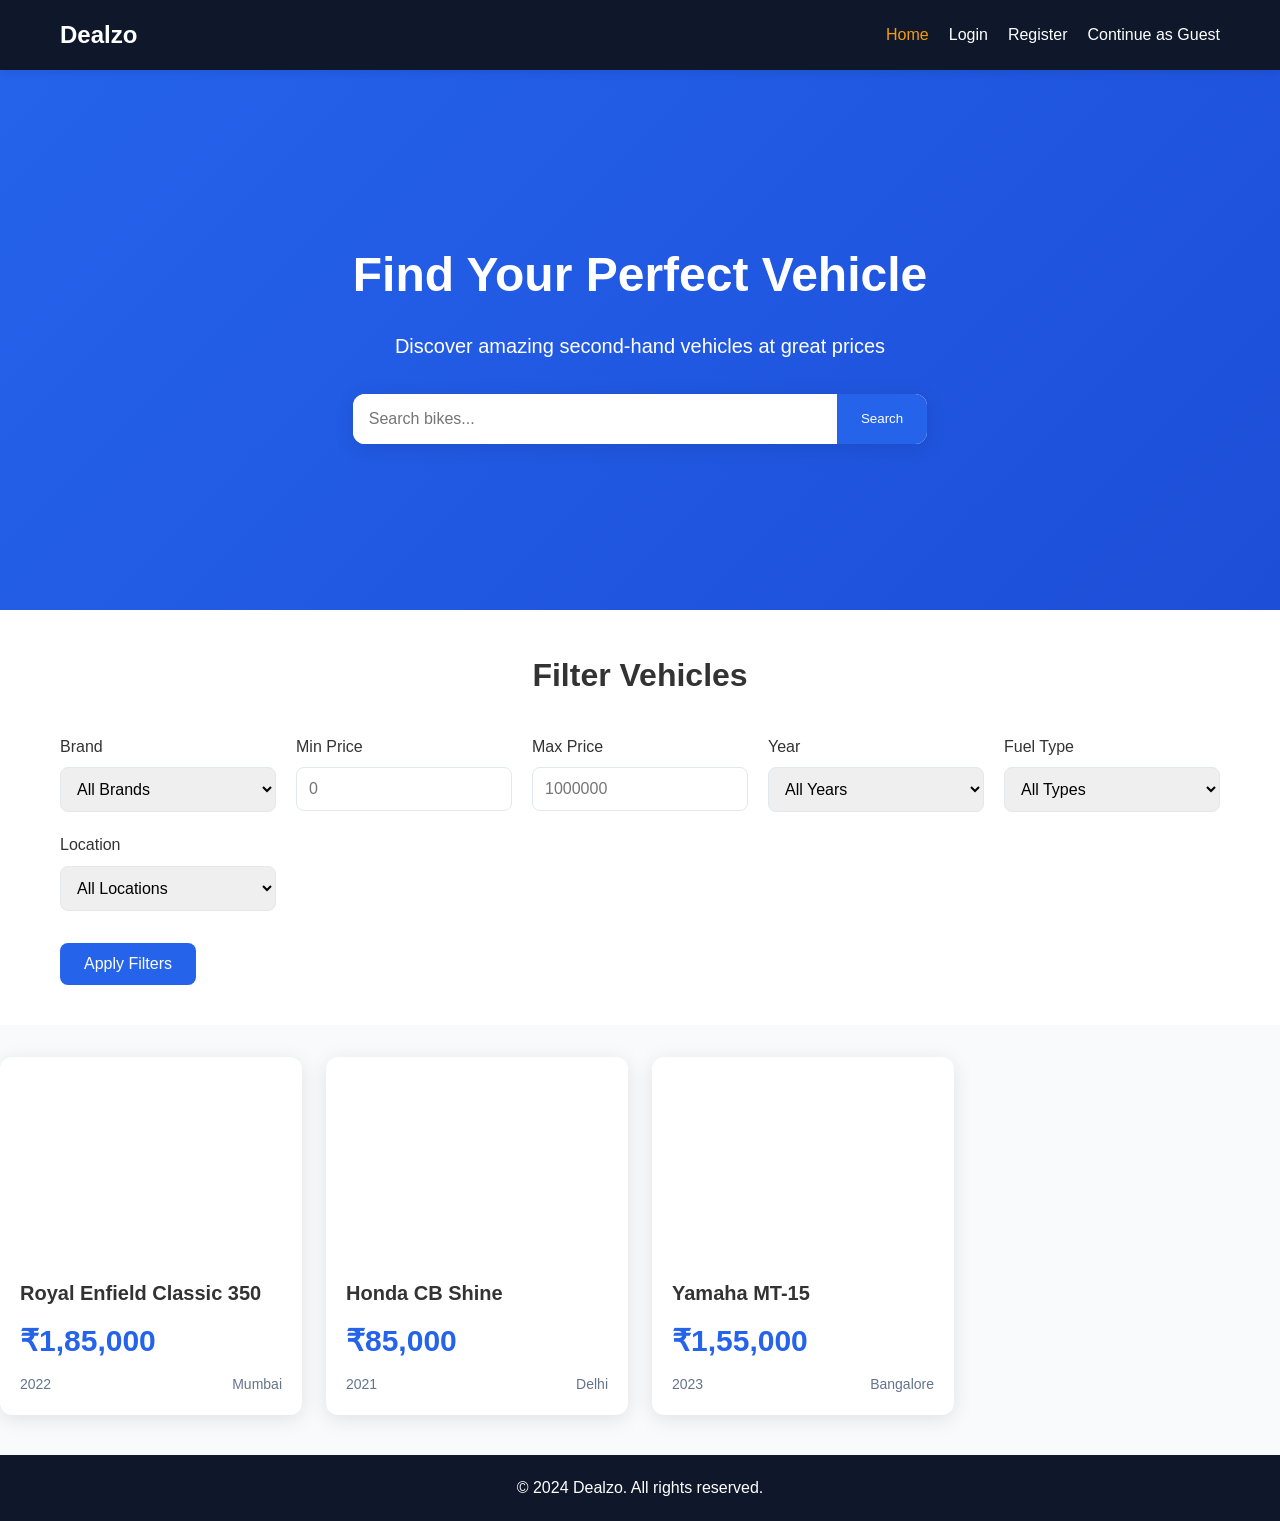
==== home.html @ 5dff8f98 "Initial commit - Dealzo project" ====
<!DOCTYPE html>
<html lang="en">
<head>
    <meta charset="UTF-8">
    <meta name="viewport" content="width=device-width, initial-scale=1.0">
    <title>Dealzo - Home</title>
    <link rel="stylesheet" href="css/style.css">
</head>
<body>
    <nav class="navbar">
        <div class="nav-container">
            <div class="nav-logo">
                <h1>Dealzo</h1>
            </div>
            <div class="nav-links">
                <a href="home.html" class="active">Home</a>
                <a href="#" id="login-link">Login</a>
                <a href="#" id="register-link">Register</a>
                <a href="#" id="guest-link">Continue as Guest</a>
                <a href="admin.html" id="admin-link" style="display: none;">Admin</a>
                <div class="notification-icon" id="notification-icon">
                    <span class="notification-count" id="notification-count">0</span>
                </div>
                <div class="wishlist-icon" id="wishlist-icon" style="display: none;">
                    <span class="wishlist-count" id="wishlist-count">0</span>
                </div>
                <div id="user-info" style="display: none; align-items: center; gap: 15px;">
                    <span id="username-display">Welcome, </span>
                    <button id="logout-link" class="btn-logout">Logout</button>
                </div>
            </div>
        </div>
    </nav>

    <section class="hero">
        <div class="container">
            <div class="hero-content">
                <h1>Find Your Perfect Vehicle</h1>
                <p>Discover amazing second-hand vehicles at great prices</p>
                <div class="search-container">
                    <input type="text" id="search-input" placeholder="Search bikes...">
                    <button onclick="searchBikes()">Search</button>
                </div>
            </div>
        </div>
    </section>

    <section class="filters">
        <div class="container">
            <h2>Filter Vehicles</h2>
            <div class="filter-grid">
                <div class="filter-group">
                    <label for="brand-filter">Brand</label>
                    <select id="brand-filter">
                        <option value="">All Brands</option>
                    </select>
                </div>
                <div class="filter-group">
                    <label for="price-min">Min Price</label>
                    <input type="number" id="price-min" placeholder="0">
                </div>
                <div class="filter-group">
                    <label for="price-max">Max Price</label>
                    <input type="number" id="price-max" placeholder="1000000">
                </div>
                <div class="filter-group">
                    <label for="year-filter">Year</label>
                    <select id="year-filter">
                        <option value="">All Years</option>
                    </select>
                </div>
                <div class="filter-group">
                    <label for="fuel-filter">Fuel Type</label>
                    <select id="fuel-filter">
                        <option value="">All Types</option>
                        <option value="Petrol">Petrol</option>
                        <option value="Diesel">Diesel</option>
                        <option value="Electric">Electric</option>
                    </select>
                </div>
                <div class="filter-group">
                    <label for="location-filter">Location</label>
                    <select id="location-filter">
                        <option value="">All Locations</option>
                    </select>
                </div>
            </div>
            <button class="btn-primary" onclick="applyFilters()">Apply Filters</button>
        </div>
    </section>

    <section class="bike-grid" id="bike-grid">
        <!-- Bikes will be loaded here -->
    </section>

    <section class="notifications" id="user-notifications" style="display: none;">
        <div class="container">
            <h2>Recent Messages</h2>
            <div id="index-notifications-list">
                <!-- Recent notifications will be loaded here -->
            </div>
        </div>
    </section>

    <footer class="footer">
        <div class="container">
            <p>&copy; 2024 Dealzo. All rights reserved.</p>
        </div>
    </footer>

    <script src="js/data.js"></script>
    <script src="js/auth.js"></script>
    <script src="js/main.js"></script>
</body>
</html>
---- css/style.css ----
/* Reset and Base Styles */
* {
    margin: 0;
    padding: 0;
    box-sizing: border-box;
}

body {
    font-family: -apple-system, BlinkMacSystemFont, 'Segoe UI', Roboto, Oxygen, Ubuntu, Cantarell, sans-serif;
    line-height: 1.6;
    color: #333;
    background-color: #f8fafc;
}

.container {
    max-width: 1200px;
    margin: 0 auto;
    padding: 0 20px;
}

.btn-primary {
    background-color: #2563EB;
    color: white;
    border: none;
    padding: 12px 24px;
    border-radius: 8px;
    cursor: pointer;
    font-size: 16px;
    font-weight: 500;
    transition: all 0.3s ease;
}

.btn-primary:hover {
    background-color: #1d4ed8;
    transform: translateY(-2px);
}

.btn-secondary {
    background-color: #f1f5f9;
    color: #475569;
    border: 1px solid #e2e8f0;
    padding: 10px 20px;
    border-radius: 8px;
    cursor: pointer;
    font-size: 14px;
    transition: all 0.3s ease;
}

.btn-secondary:hover {
    background-color: #e2e8f0;
}

.btn-logout {
    background-color: #EF4444;
    color: white;
    border: none;
    padding: 10px 20px;
    border-radius: 8px;
    cursor: pointer;
    font-size: 14px;
    font-weight: 500;
    transition: all 0.3s ease;
}

.btn-logout:hover {
    background-color: #DC2626;
    transform: translateY(-2px);
    box-shadow: 0 4px 12px rgba(239, 68, 68, 0.3);
}

/* Navbar */
.navbar {
    background-color: #0F172A;
    color: white;
    padding: 1rem 0;
    position: sticky;
    top: 0;
    z-index: 1000;
    box-shadow: 0 2px 10px rgba(0, 0, 0, 0.1);
}

.nav-container {
    max-width: 1200px;
    margin: 0 auto;
    padding: 0 20px;
    display: flex;
    justify-content: space-between;
    align-items: center;
}

.nav-logo h1 {
    font-size: 24px;
    font-weight: 700;
}

.nav-links {
    display: flex;
    align-items: center;
    gap: 20px;
}

.nav-links a {
    color: white;
    text-decoration: none;
    font-weight: 500;
    transition: color 0.3s ease;
}

.nav-links a:hover,
.nav-links a.active {
    color: #F59E0B;
}

.notification-icon {
    position: relative;
    cursor: pointer;
    padding: 8px;
    border-radius: 50%;
    transition: background-color 0.3s ease;
    display: flex;
    align-items: center;
    justify-content: center;
    width: 40px;
    height: 40px;
    font-size: 20px;
}

.notification-icon::before {
    content: '🔔';
}

.notification-icon:hover {
    background-color: rgba(255, 255, 255, 0.1);
}

.wishlist-icon {
    position: relative;
    cursor: pointer;
    padding: 8px;
    border-radius: 50%;
    transition: background-color 0.3s ease;
    display: flex;
    align-items: center;
    justify-content: center;
    width: 40px;
    height: 40px;
    font-size: 20px;
}

.wishlist-icon::before {
    content: '🤍';
}

.wishlist-icon:hover {
    background-color: rgba(255, 255, 255, 0.1);
}

.wishlist-count {
    position: absolute;
    top: -5px;
    right: -5px;
    background-color: #EC4899;
    color: white;
    border-radius: 50%;
    padding: 2px 6px;
    font-size: 12px;
    font-weight: bold;
    min-width: 18px;
    text-align: center;
    display: none;
}

.wishlist-icon:hover::before {
    content: '❤️';
}

/* Hero Section */
.hero {
    background: linear-gradient(135deg, #2563EB 0%, #1d4ed8 100%);
    height: 60vh;
    display: flex;
    align-items: center;
    justify-content: center;
    text-align: center;
    color: white;
}

.hero-content h1 {
    font-size: 48px;
    font-weight: 700;
    margin-bottom: 16px;
}

.hero-content p {
    font-size: 20px;
    margin-bottom: 32px;
}

.search-container {
    display: flex;
    max-width: 600px;
    margin: 0 auto;
    background: white;
    border-radius: 12px;
    overflow: hidden;
    box-shadow: 0 4px 20px rgba(0, 0, 0, 0.1);
}

.search-container input {
    flex: 1;
    padding: 16px;
    border: none;
    font-size: 16px;
}

.search-container button {
    background-color: #2563EB;
    color: white;
    border: none;
    padding: 16px 24px;
    cursor: pointer;
    font-weight: 500;
    transition: background-color 0.3s ease;
}

.search-container button:hover {
    background-color: #1d4ed8;
}

/* Filters */
.filters {
    padding: 40px 0;
    background-color: white;
}

.filters h2 {
    text-align: center;
    margin-bottom: 32px;
    font-size: 32px;
    font-weight: 600;
}

.filter-grid {
    display: grid;
    grid-template-columns: repeat(auto-fit, minmax(200px, 1fr));
    gap: 20px;
    margin-bottom: 32px;
}

.filter-group {
    display: flex;
    flex-direction: column;
}

.filter-group label {
    margin-bottom: 8px;
    font-weight: 500;
}

.filter-group input,
.filter-group select {
    padding: 12px;
    border: 1px solid #e2e8f0;
    border-radius: 8px;
    font-size: 16px;
}

/* Bike Grid */
.bike-grid {
    display: grid;
    grid-template-columns: repeat(auto-fill, minmax(300px, 1fr));
    gap: 24px;
    margin-top: 32px;
}

.bike-card {
    background: white;
    border-radius: 12px;
    overflow: hidden;
    box-shadow: 0 4px 20px rgba(0, 0, 0, 0.1);
    transition: all 0.3s ease;
    cursor: pointer;
}

.bike-card:hover {
    transform: translateY(-5px);
    box-shadow: 0 8px 30px rgba(0, 0, 0, 0.15);
}

.bike-image {
    height: 200px;
    background-size: cover;
    background-position: center;
    position: relative;
}

.wishlist-btn {
    position: absolute;
    top: 12px;
    right: 12px;
    background: rgba(255, 255, 255, 0.9);
    border: none;
    border-radius: 50%;
    width: 40px;
    height: 40px;
    cursor: pointer;
    display: flex;
    align-items: center;
    justify-content: center;
    transition: all 0.3s ease;
}

.wishlist-btn:hover {
    background: white;
    transform: scale(1.1);
}

.bike-info {
    padding: 20px;
}

.bike-name {
    font-size: 20px;
    font-weight: 600;
    margin-bottom: 8px;
}

.bike-price {
    font-size: 18px;
    font-weight: 700;
    color: #2563EB;
    margin-bottom: 8px;
}

.bike-details {
    display: flex;
    justify-content: space-between;
    font-size: 14px;
    color: #64748b;
}

.bike-details-page {
    padding: 60px 0;
    background-color: #e2e8f0;
}

.bike-detail-card {
    background: white;
    border-radius: 28px;
    padding: 32px;
    box-shadow: 0 20px 60px rgba(15, 23, 42, 0.08);
}

.detail-header {
    display: flex;
    justify-content: space-between;
    align-items: flex-start;
    gap: 20px;
    margin-bottom: 32px;
    flex-wrap: wrap;
}

.detail-header .small-label {
    margin-bottom: 8px;
    color: #2563EB;
    font-size: 14px;
    font-weight: 700;
    text-transform: uppercase;
    letter-spacing: 0.08em;
}

.detail-actions {
    display: flex;
    gap: 16px;
    flex-wrap: wrap;
    align-items: center;
}

.bike-detail-grid {
    display: grid;
    grid-template-columns: 1.3fr 1fr;
    gap: 32px;
    align-items: start;
}

.bike-gallery {
    border-radius: 24px;
    overflow: hidden;
    background-color: #f8fafc;
    box-shadow: 0 16px 40px rgba(15, 23, 42, 0.08);
}

.main-image {
    width: 100%;
    height: 100%;
    min-height: 420px;
    object-fit: cover;
    display: block;
}

.thumbnail-images {
    display: grid;
    grid-template-columns: repeat(3, minmax(0, 1fr));
    gap: 12px;
    padding: 18px;
    background-color: white;
}

.thumbnail-images img {
    width: 100%;
    height: 100px;
    object-fit: cover;
    border-radius: 18px;
    cursor: pointer;
    border: 2px solid transparent;
    transition: all 0.25s ease;
}

.thumbnail-images img:hover,
.thumbnail-images img.active {
    transform: translateY(-2px);
    border-color: #2563EB;
}

.bike-specs {
    display: flex;
    flex-direction: column;
    gap: 24px;
}

.bike-specs h2 {
    margin: 0;
    font-size: 36px;
    line-height: 1.05;
}

.bike-price {
    font-size: 30px;
    font-weight: 700;
    color: #2563EB;
    margin-top: 8px;
}

.spec-grid {
    display: grid;
    grid-template-columns: repeat(2, minmax(160px, 1fr));
    gap: 16px;
}

.spec-item {
    background-color: #f8fafc;
    padding: 18px 20px;
    border-radius: 18px;
    border: 1px solid #e2e8f0;
}

.spec-label {
    display: block;
    margin-bottom: 8px;
    font-size: 13px;
    color: #64748b;
    font-weight: 600;
    text-transform: uppercase;
    letter-spacing: 0.05em;
}

.spec-value {
    display: block;
    font-size: 18px;
    color: #0F172A;
    font-weight: 700;
}

.description-card {
    background-color: #f8fafc;
    padding: 24px;
    border-radius: 20px;
    border: 1px solid #e2e8f0;
}

.description-card h3 {
    margin-bottom: 12px;
    font-size: 20px;
    color: #0F172A;
}

.description-card p {
    color: #475569;
    line-height: 1.8;
}

.modal {
    display: none;
    position: fixed;
    inset: 0;
    background-color: rgba(15, 23, 42, 0.72);
    z-index: 999;
    align-items: center;
    justify-content: center;
    padding: 20px;
}

.modal-content {
    width: 100%;
    max-width: 680px;
    background-color: white;
    border-radius: 28px;
    overflow: hidden;
    box-shadow: 0 30px 80px rgba(15, 23, 42, 0.18);
}

.modal-header {
    display: flex;
    justify-content: space-between;
    align-items: center;
    padding: 22px 28px;
    background-color: #0F172A;
    color: white;
}

.modal-header h3 {
    margin: 0;
    font-size: 22px;
}

.close {
    font-size: 30px;
    cursor: pointer;
}

.modal-body {
    max-height: 420px;
    overflow-y: auto;
    padding: 24px;
    background-color: #f8fafc;
}

@media (max-width: 1024px) {
    .bike-detail-grid {
        grid-template-columns: 1fr;
    }

    .thumbnail-images {
        grid-template-columns: repeat(3, minmax(0, 1fr));
    }
}

@media (max-width: 768px) {
    .bike-details-page {
        padding: 40px 0;
    }

    .detail-header {
        flex-direction: column;
        align-items: stretch;
    }

    .detail-actions {
        justify-content: flex-start;
    }

    .bike-gallery {
        border-radius: 20px;
    }

    .thumbnail-images {
        grid-template-columns: repeat(2, minmax(0, 1fr));
    }

    .thumbnail-images img {
        height: 90px;
    }
}

/* Auth Section */
.auth-section {
    min-height: 80vh;
    display: flex;
    align-items: center;
    justify-content: center;
    padding: 40px 0;
}

.auth-card {
    background: white;
    padding: 40px;
    border-radius: 12px;
    box-shadow: 0 10px 40px rgba(0, 0, 0, 0.1);
    width: 100%;
    max-width: 400px;
}

.auth-card h2 {
    text-align: center;
    margin-bottom: 32px;
    font-size: 28px;
    font-weight: 600;
}

.auth-error {
    color: #dc2626;
    background-color: #fee2e2;
    border: 1px solid #fca5a5;
    padding: 12px 16px;
    border-radius: 10px;
    margin-bottom: 18px;
    text-align: center;
    font-weight: 500;
}

.auth-success {
    color: #16a34a;
    background-color: #dcfce7;
    border: 1px solid #86efac;
    padding: 12px 16px;
    border-radius: 10px;
    margin-bottom: 18px;
    text-align: center;
    font-weight: 500;
}

.form-group {
    margin-bottom: 20px;
}

.form-group label {
    display: block;
    margin-bottom: 8px;
    font-weight: 500;
}

.form-group input,
.form-group textarea,
.form-group select {
    width: 100%;
    padding: 12px;
    border: 1px solid #e2e8f0;
    border-radius: 8px;
    font-size: 16px;
    font-family: inherit;
}

.form-group textarea {
    resize: vertical;
    min-height: 80px;
}

/* Admin Dashboard */
.admin-dashboard {
    display: flex;
    min-height: calc(100vh - 80px);
}

.admin-sidebar {
    width: 250px;
    background-color: #0F172A;
    color: white;
    padding: 20px;
}

.admin-menu .admin-menu-item {
    display: block;
    width: 100%;
    padding: 12px 16px;
    background: none;
    border: none;
    color: white;
    text-align: left;
    cursor: pointer;
    border-radius: 8px;
    margin-bottom: 8px;
    transition: background-color 0.3s ease;
}

.admin-menu .admin-menu-item:hover,
.admin-menu .admin-menu-item.active {
    background-color: #2563EB;
}

.admin-content {
    flex: 1;
    padding: 32px;
    background-color: #f8fafc;
}

.admin-tab {
    display: none;
}

.admin-tab.active {
    display: block;
}

.chat-dashboard {
    display: flex;
    height: calc(100vh - 160px);
}

.chat-users-list {
    width: 300px;
    background: white;
    border-radius: 12px;
    margin-right: 20px;
    overflow: hidden;
}

.chat-users-list h3 {
    padding: 20px;
    background-color: #0F172A;
    color: white;
    margin: 0;
}

.users-list-item {
    padding: 16px 20px;
    border-bottom: 1px solid #e2e8f0;
    cursor: pointer;
    transition: background-color 0.3s ease;
}

.users-list-item:hover,
.users-list-item.active {
    background-color: #f1f5f9;
}

.user-name {
    font-weight: 500;
    margin-bottom: 4px;
}

.last-message {
    font-size: 14px;
    color: #64748b;
    overflow: hidden;
    text-overflow: ellipsis;
    white-space: nowrap;
}

.chat-conversation {
    flex: 1;
    background: white;
    border-radius: 12px;
    display: flex;
    flex-direction: column;
    overflow: hidden;
}

.chat-user-info {
    padding: 20px;
    background-color: #f8fafc;
    border-bottom: 1px solid #e2e8f0;
}

.chat-user-info h4 {
    margin: 0 0 8px 0;
    font-size: 18px;
}

.chat-user-info p {
    margin: 4px 0;
    font-size: 14px;
    color: #64748b;
}

#admin-chat-messages {
    flex: 1;
    padding: 20px;
    overflow-y: auto;
    background-color: #f8fafc;
}

.message {
    margin-bottom: 16px;
    display: flex;
    flex-direction: column;
}

.message.user {
    align-items: flex-start;
}

.message.admin {
    align-items: flex-end;
}

.message-bubble {
    max-width: 70%;
    padding: 12px 16px;
    border-radius: 18px;
    font-size: 14px;
    line-height: 1.4;
}

.message.user .message-bubble {
    background-color: #2563EB;
    color: white;
}

.message.admin .message-bubble {
    background-color: white;
    color: #333;
    box-shadow: 0 2px 8px rgba(0, 0, 0, 0.1);
}

.message-time {
    font-size: 12px;
    color: #64748b;
    margin-top: 4px;
}

.chat-input {
    display: flex;
    padding: 16px 20px;
    background: white;
    border-top: 1px solid #e2e8f0;
}

.chat-input input {
    flex: 1;
    padding: 12px;
    border: 1px solid #e2e8f0;
    border-radius: 20px;
    margin-right: 12px;
    font-size: 14px;
}

.chat-input button {
    background-color: #2563EB;
    color: white;
    border: none;
    padding: 12px 20px;
    border-radius: 20px;
    cursor: pointer;
    font-weight: 500;
    transition: background-color 0.3s ease;
}

.chat-input button:hover {
    background-color: #1d4ed8;
}

.bike-header {
    background-color: #1e293b;
    color: white;
    padding: 12px 16px;
    margin: 16px 0 8px 0;
    border-radius: 8px;
    border-left: 4px solid #2563EB;
    font-size: 14px;
    font-weight: 600;
}

.chat-bike-header {
    cursor: pointer !important;
    transition: all 0.2s ease;
    background-color: #0f172a;
}

.chat-bike-header:hover {
    background-color: #1e293b;
    transform: translateX(4px);
}

.chat-bike-header.selected {
    background-color: #2563EB;
    border-left-color: #F59E0B;
    box-shadow: 0 2px 8px rgba(37, 99, 235, 0.3);
}

/* Notifications */
.notifications {
    padding: 40px 0;
}

.notifications h2 {
    text-align: center;
    margin-bottom: 32px;
    font-size: 32px;
    font-weight: 600;
}

.wishlist-page {
    background: linear-gradient(135deg, #111827 0%, #1F2937 100%);
    color: white;
    min-height: calc(100vh - 80px);
    padding: 60px 0;
}

.wishlist-page .container {
    max-width: 1100px;
}

.wishlist-hero {
    display: flex;
    flex-wrap: wrap;
    justify-content: space-between;
    align-items: center;
    gap: 20px;
    padding: 32px 40px;
    background: rgba(255,255,255,0.05);
    border: 1px solid rgba(255,255,255,0.08);
    border-radius: 24px;
    margin-bottom: 32px;
    box-shadow: 0 30px 60px rgba(15, 23, 42, 0.25);
}

.wishlist-hero h1 {
    font-size: 42px;
    margin-bottom: 12px;
}

.wishlist-hero p {
    max-width: 600px;
    color: #cbd5e1;
    line-height: 1.7;
}

.wishlist-grid {
    display: grid;
    grid-template-columns: repeat(auto-fit, minmax(320px, 1fr));
    gap: 24px;
}

.wishlist-card {
    background: #111827;
    border: 1px solid rgba(255,255,255,0.08);
    border-radius: 24px;
    overflow: hidden;
    display: flex;
    flex-direction: column;
    box-shadow: 0 25px 60px rgba(15, 23, 42, 0.3);
}

.wishlist-card-image {
    height: 220px;
    background-size: cover;
    background-position: center;
}

.wishlist-card-content {
    padding: 24px;
    display: flex;
    flex-direction: column;
    justify-content: space-between;
    gap: 18px;
}

.wishlist-card-content h3 {
    margin: 0;
    font-size: 24px;
}

.wishlist-card-content .bike-price {
    color: #38bdf8;
    margin: 8px 0;
}

.wishlist-meta {
    color: #94a3b8;
    font-size: 14px;
    line-height: 1.7;
}

.wishlist-actions {
    display: flex;
    gap: 12px;
    flex-wrap: wrap;
}

.wishlist-actions .btn-secondary,
.wishlist-actions .btn-primary {
    padding: 14px 20px;
    border-radius: 999px;
}

.empty-state {
    color: #cbd5e1;
    text-align: center;
    padding: 60px 20px;
    background: rgba(255,255,255,0.05);
    border: 1px solid rgba(255,255,255,0.08);
    border-radius: 20px;
    font-size: 18px;
}

@media (max-width: 768px) {
    .wishlist-hero {
        padding: 24px;
        flex-direction: column;
    }

    .wishlist-hero h1 {
        font-size: 32px;
    }
}

.notification-item {
    background: white;
    padding: 20px;
    border-radius: 12px;
    box-shadow: 0 4px 20px rgba(0, 0, 0, 0.1);
    margin-bottom: 16px;
    display: flex;
    justify-content: space-between;
    align-items: flex-start;
    border-left: 4px solid #e2e8f0;
    transition: all 0.3s ease;
}

.notification-item.unread {
    background-color: #eff6ff;
    border-left-color: #2563EB;
    box-shadow: 0 4px 20px rgba(37, 99, 235, 0.15);
}

.notification-item:hover {
    box-shadow: 0 6px 25px rgba(0, 0, 0, 0.15);
}

.notification-content {
    flex: 1;
}

.notification-content h4 {
    margin-bottom: 8px;
    font-size: 18px;
    color: #1e293b;
}

.notification-content p {
    margin: 4px 0;
    color: #64748b;
}

.mark-read-btn {
    background-color: #10b981;
    color: white;
    border: none;
    padding: 8px 16px;
    border-radius: 6px;
    cursor: pointer;
    font-size: 14px;
    transition: background-color 0.3s ease;
    margin-left: 16px;
    white-space: nowrap;
}

.mark-read-btn:hover {
    background-color: #059669;
}

/* Footer */
.footer {
    background-color: #0F172A;
    color: white;
    text-align: center;
    padding: 20px 0;
    margin-top: 40px;
}

/* Responsive Design */
@media (max-width: 768px) {
    .nav-container {
        flex-direction: column;
        gap: 16px;
    }

    .nav-links {
        flex-wrap: wrap;
        justify-content: center;
    }

    .hero-content h1 {
        font-size: 32px;
    }

    .search-container {
        flex-direction: column;
    }

    .search-container input {
        border-radius: 8px 8px 0 0;
    }
}
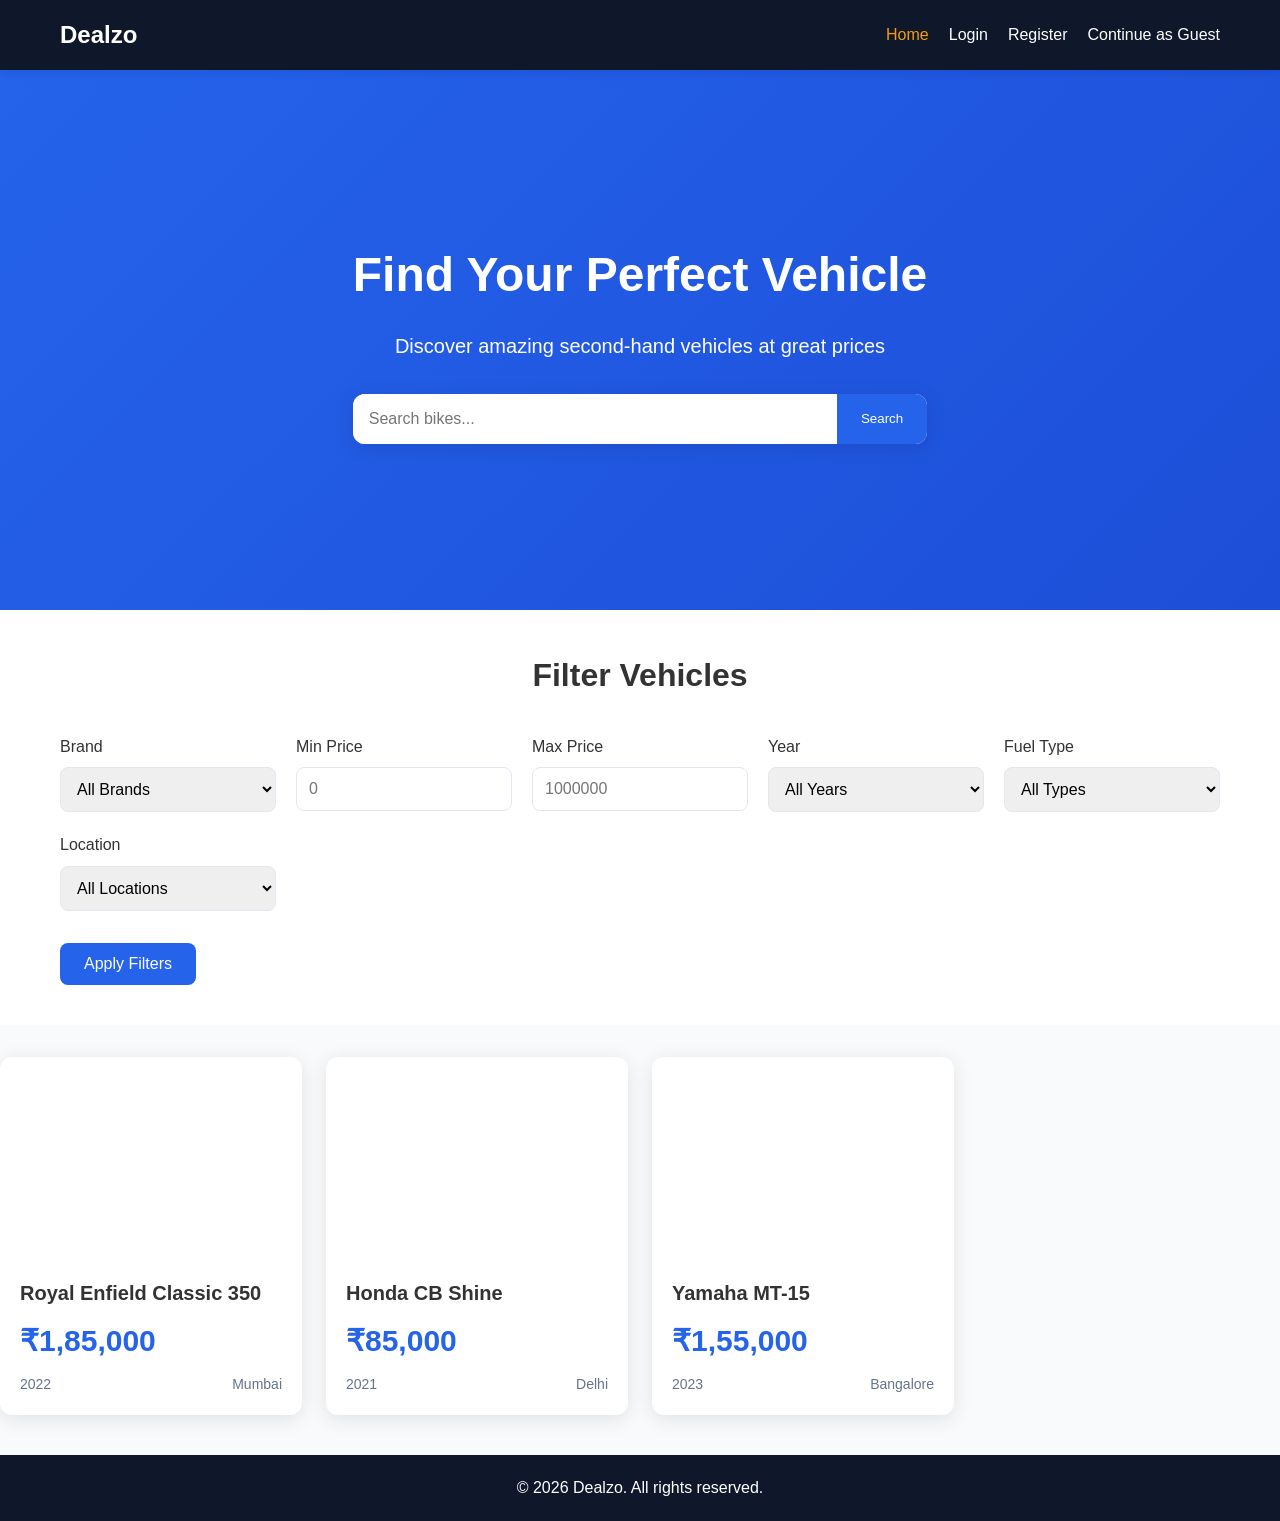
==== commit ea43a9f1: "Finalize repository fixes before Vercel deployment" ====
--- a/home.html
+++ b/home.html
@@ -104,7 +104,7 @@
 
     <footer class="footer">
         <div class="container">
-            <p>&copy; 2024 Dealzo. All rights reserved.</p>
+            <p>&copy; 2026 Dealzo. All rights reserved.</p>
         </div>
     </footer>
 
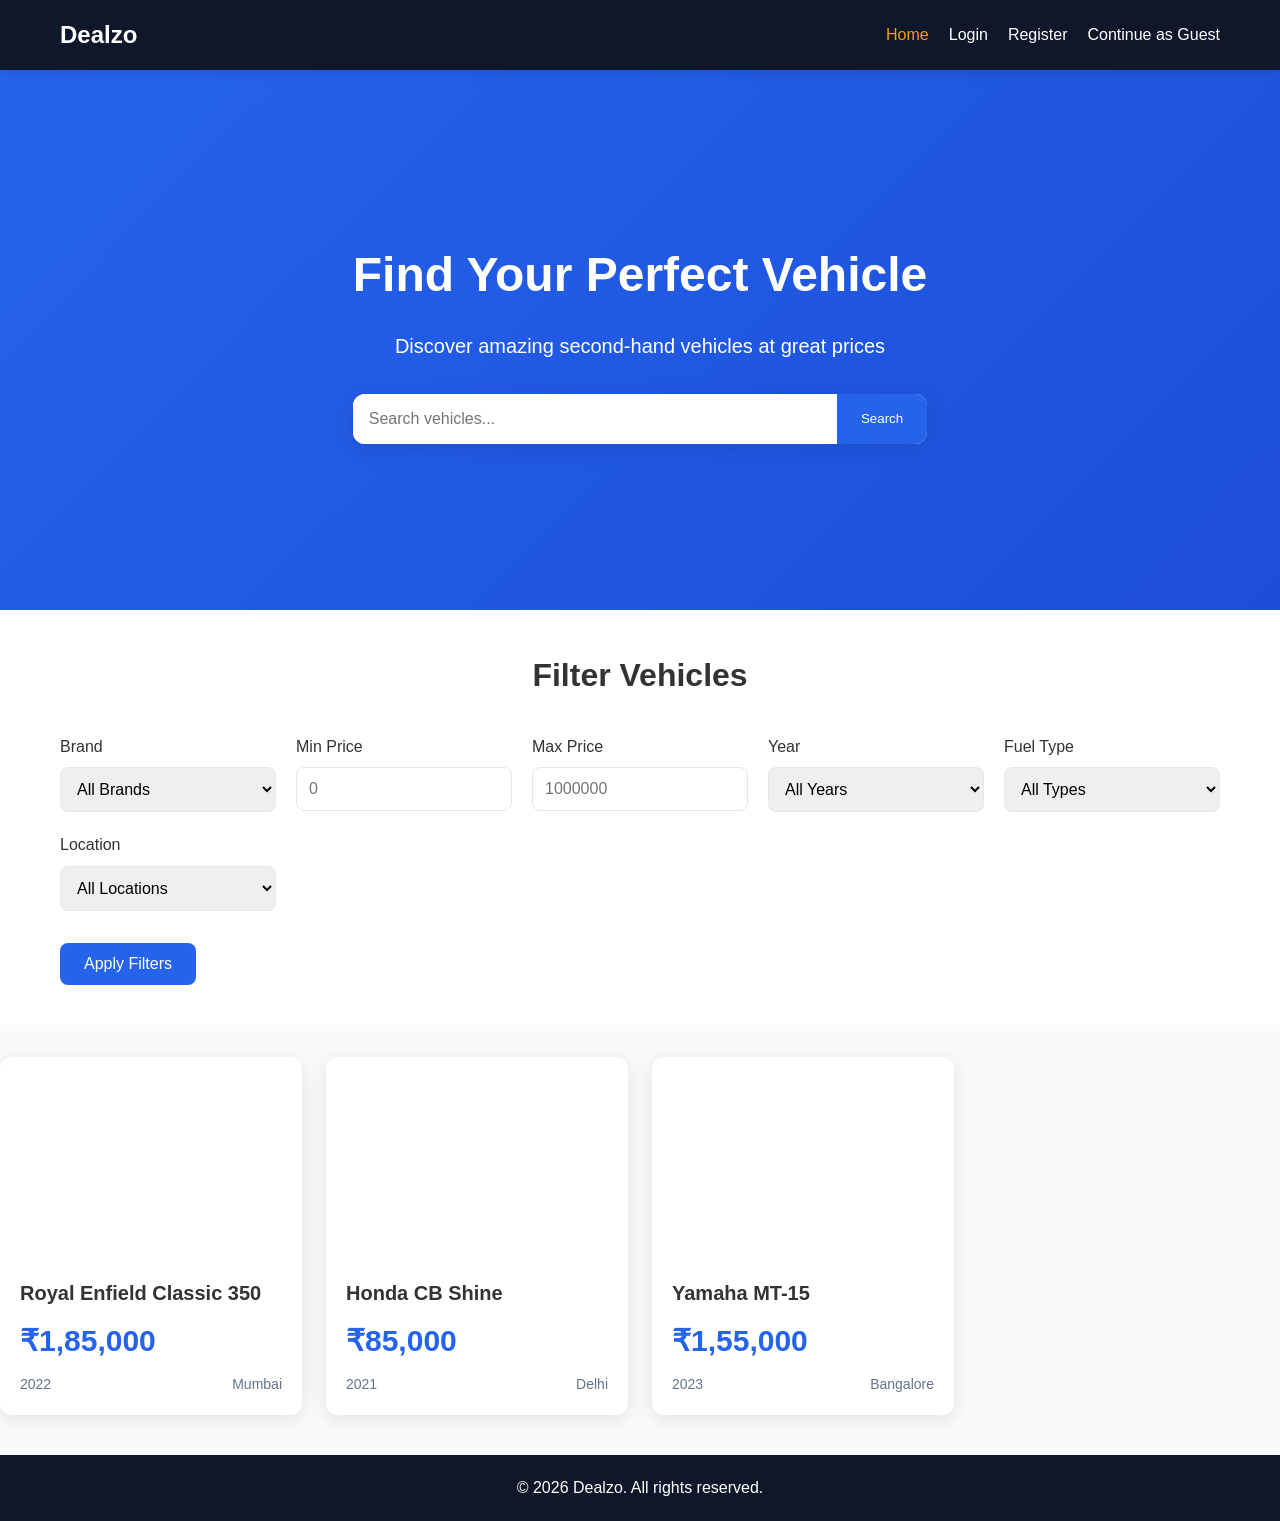
==== commit 3e9e2caa: "Update search placeholder to vehicles in home page" ====
--- a/home.html
+++ b/home.html
@@ -38,7 +38,7 @@
                 <h1>Find Your Perfect Vehicle</h1>
                 <p>Discover amazing second-hand vehicles at great prices</p>
                 <div class="search-container">
-                    <input type="text" id="search-input" placeholder="Search bikes...">
+                    <input type="text" id="search-input" placeholder="Search vehicles...">
                     <button onclick="searchBikes()">Search</button>
                 </div>
             </div>
